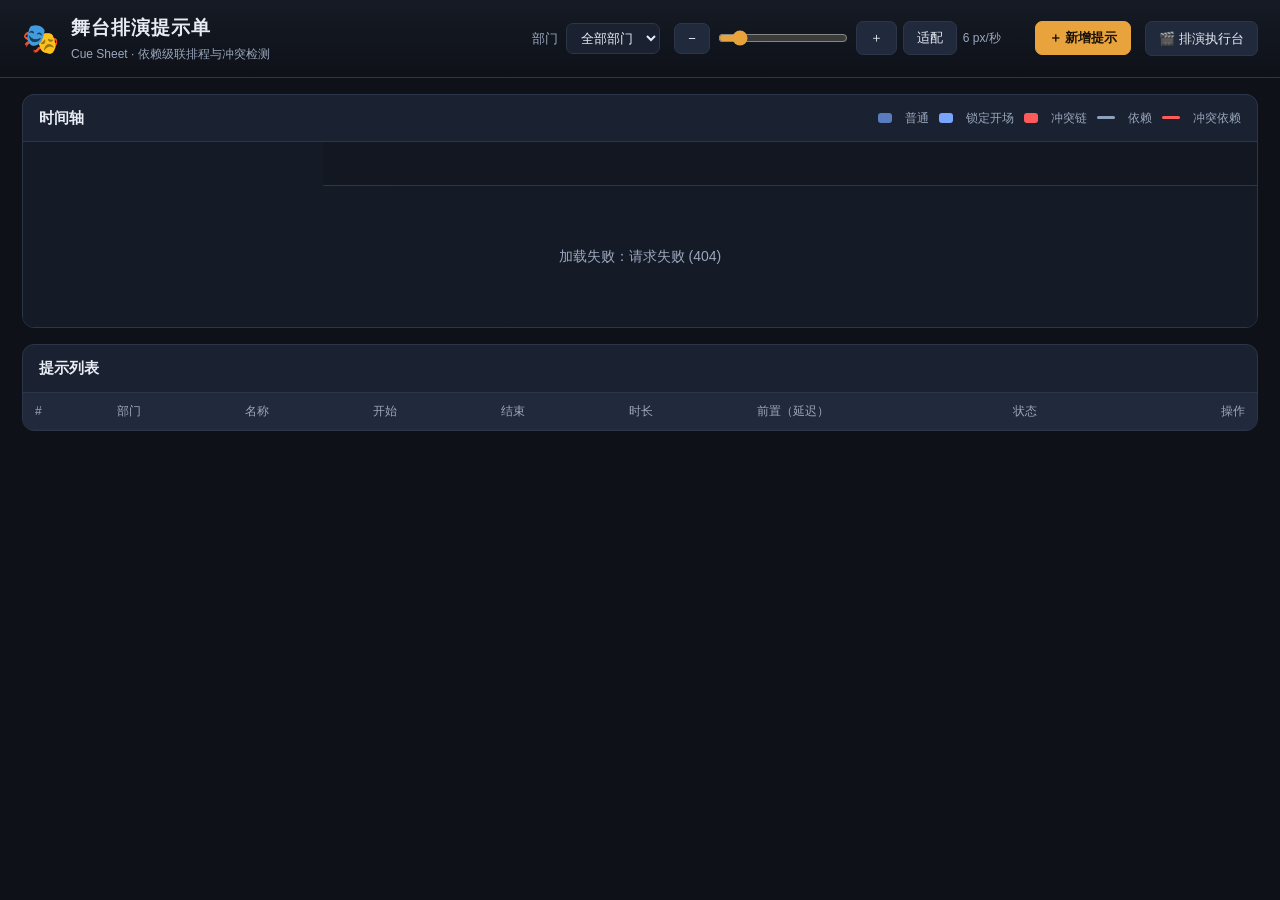
==== static/index.html @ 0afb1979 "GSB 39ecc097-865d-5ec3-a318-3188795ca2d4 initial: platform archive" ====
<!DOCTYPE html>
<html lang="zh-CN">
<head>
<meta charset="UTF-8" />
<meta name="viewport" content="width=device-width, initial-scale=1.0" />
<title>舞台排演提示单</title>
<link rel="stylesheet" href="/static/style.css" />
</head>
<body>
<header class="topbar">
  <div class="brand">
    <span class="brand-mark">🎭</span>
    <div>
      <h1>舞台排演提示单</h1>
      <p class="subtitle">Cue Sheet · 依赖级联排程与冲突检测</p>
    </div>
  </div>
  <div class="toolbar">
    <label class="tool">
      部门
      <select id="deptFilter"><option value="">全部部门</option></select>
    </label>
    <div class="tool zoom-tool">
      <button id="zoomOut" type="button" title="缩小">−</button>
      <input id="zoomRange" type="range" min="1" max="40" step="1" value="6"
             aria-label="时间轴缩放" />
      <button id="zoomIn" type="button" title="放大">＋</button>
      <button id="zoomFit" type="button" title="适配全部">适配</button>
      <span class="zoom-label"><span id="zoomVal">6</span> px/秒</span>
    </div>
    <button id="addBtn" class="primary" type="button">＋ 新增提示</button>
    <a class="nav-link" href="/console">🎬 排演执行台</a>
  </div>
</header>

<div id="conflictBanner" class="conflict-banner hidden"></div>

<main>
  <section class="panel timeline-panel">
    <div class="panel-head">
      <h2>时间轴</h2>
      <span class="legend">
        <i class="sw sw-normal"></i>普通
        <i class="sw sw-locked"></i>锁定开场
        <i class="sw sw-chain"></i>冲突链
        <i class="sw sw-edge"></i>依赖
        <i class="sw sw-conflict-edge"></i>冲突依赖
      </span>
    </div>
    <div id="timelineScroll" class="timeline-scroll">
      <div id="timelineInner" class="timeline-inner">
        <div id="ruler" class="ruler"></div>
        <div id="grid" class="grid-layer"></div>
        <svg id="edgeSvg" class="edge-layer" xmlns="http://www.w3.org/2000/svg"></svg>
        <div id="tracks" class="tracks"></div>
        <div id="emptyHint" class="empty-hint hidden">暂无提示，点击右上角「新增提示」开始排演</div>
      </div>
    </div>
  </section>

  <section class="panel table-panel">
    <div class="panel-head"><h2>提示列表</h2><span id="rowCount" class="muted"></span></div>
    <div class="table-wrap">
      <table id="cueTable">
        <thead>
          <tr>
            <th>#</th><th>部门</th><th>名称</th>
            <th>开始</th><th>结束</th><th>时长</th>
            <th>前置（延迟）</th><th>状态</th><th class="op-col">操作</th>
          </tr>
        </thead>
        <tbody id="cueTbody"></tbody>
      </table>
    </div>
  </section>
</main>

<!-- 编辑弹窗 -->
<div id="modalOverlay" class="modal-overlay hidden">
  <div class="modal" role="dialog" aria-modal="true">
    <h3 id="modalTitle">新增提示</h3>
    <form id="cueForm">
      <div class="form-grid">
        <label>部门
          <input type="text" id="fDepartment" list="deptList" required
                 maxlength="80" placeholder="灯光 / 音响 / 舞监…" />
          <datalist id="deptList"></datalist>
        </label>
        <label>名称
          <input type="text" id="fName" required maxlength="120" placeholder="如：第一幕灯光" />
        </label>
        <label>时长（秒）
          <input type="number" id="fDuration" required min="0" step="0.1" />
        </label>
        <label>锁定开场秒数（可选）
          <input type="number" id="fLocked" min="0" step="0.1"
                 placeholder="留空 = 按依赖自动推算" />
        </label>
        <label class="span2">排序权重
          <input type="number" id="fSort" value="0" step="1" />
        </label>
      </div>

      <div class="dep-head">
        <span>前置提示与延迟</span>
        <button type="button" id="addDepBtn" class="ghost">＋ 添加前置</button>
      </div>
      <div id="depRows"></div>
      <p class="hint">未锁定时，开始时间 = 所有前置「结束 + 延迟」的最大值。
        保存时若新增依赖形成环将被拒绝。</p>

      <div id="formError" class="form-error hidden"></div>
      <div class="modal-actions">
        <button type="button" id="cancelBtn" class="ghost">取消</button>
        <button type="submit" class="primary">保存</button>
      </div>
    </form>
  </div>
</div>

<script src="/static/app.js"></script>
</body>
</html>
---- static/style.css ----
:root {
  --bg: #0e1118;
  --bg-2: #151a24;
  --panel: #1a2130;
  --panel-2: #212a3c;
  --border: #2c3648;
  --text: #e8ecf4;
  --text-dim: #9aa7bd;
  --accent: #e8a33d;
  --accent-2: #f4c56e;
  --danger: #ef5d5d;
  --danger-bg: rgba(239, 93, 93, 0.12);
  --ok: #4caf7d;
  --locked: #7aa5ff;
  --chain: #ff5a5a;
  --row-h: 38px;
  --ruler-h: 44px;
  --label-w: 300px;
}

* { box-sizing: border-box; }

html, body {
  margin: 0;
  padding: 0;
  background: var(--bg);
  color: var(--text);
  font: 14px/1.5 "PingFang SC", "Microsoft YaHei", "Segoe UI", sans-serif;
}

/* --------------------------------------------------------------- 顶栏 */
.topbar {
  display: flex;
  align-items: center;
  justify-content: space-between;
  gap: 24px;
  flex-wrap: wrap;
  padding: 14px 22px;
  background: linear-gradient(180deg, var(--bg-2), var(--bg));
  border-bottom: 1px solid var(--border);
}
.brand { display: flex; align-items: center; gap: 12px; }
.brand-mark { font-size: 30px; }
.topbar h1 { font-size: 19px; margin: 0; letter-spacing: 1px; }
.subtitle { margin: 2px 0 0; color: var(--text-dim); font-size: 12px; }

.toolbar { display: flex; align-items: center; gap: 14px; flex-wrap: wrap; }
.tool { display: flex; align-items: center; gap: 8px; color: var(--text-dim); font-size: 13px; }
.tool select, .tool input[type="range"] { accent-color: var(--accent); }
.tool select {
  background: var(--panel);
  color: var(--text);
  border: 1px solid var(--border);
  border-radius: 7px;
  padding: 6px 10px;
}
.zoom-tool { gap: 6px; }
.zoom-tool input[type="range"] { width: 130px; }
.zoom-label { color: var(--text-dim); font-size: 12px; min-width: 58px; }

button {
  border: 1px solid var(--border);
  background: var(--panel-2);
  color: var(--text);
  border-radius: 7px;
  padding: 7px 13px;
  cursor: pointer;
  font-size: 13px;
}
button:hover { border-color: var(--accent); }
button.primary {
  background: var(--accent);
  border-color: var(--accent);
  color: #1a1206;
  font-weight: 600;
}
button.primary:hover { background: var(--accent-2); }
button.ghost { background: transparent; }
.nav-link {
  display: inline-block;
  padding: 7px 13px;
  border: 1px solid var(--border);
  border-radius: 7px;
  color: var(--text);
  text-decoration: none;
  font-size: 13px;
  background: var(--panel-2);
}
.nav-link:hover { border-color: var(--accent); }
button.danger-ghost { color: var(--danger); border-color: rgba(239,93,93,.4); background: transparent; }
button.danger-ghost:hover { background: var(--danger-bg); }

/* --------------------------------------------------------------- 冲突横幅 */
.conflict-banner {
  margin: 14px 22px 0;
  padding: 12px 16px;
  border: 1px solid var(--chain);
  background: var(--danger-bg);
  border-radius: 10px;
  font-size: 13px;
}
.conflict-banner h4 { margin: 0 0 6px; color: var(--chain); }
.conflict-banner ol { margin: 0; padding-left: 20px; }
.conflict-banner li { margin: 3px 0; }
.conflict-banner .chain-arrow { color: var(--chain); margin: 0 6px; font-weight: 700; }
.conflict-banner button { margin-top: 8px; padding: 3px 10px; font-size: 12px; }

/* --------------------------------------------------------------- 面板 */
main { padding: 16px 22px 32px; display: flex; flex-direction: column; gap: 16px; }
.panel {
  background: var(--panel);
  border: 1px solid var(--border);
  border-radius: 12px;
  overflow: hidden;
}
.panel-head {
  display: flex;
  align-items: center;
  justify-content: space-between;
  padding: 12px 16px;
  border-bottom: 1px solid var(--border);
}
.panel-head h2 { margin: 0; font-size: 15px; }
.muted { color: var(--text-dim); font-size: 12px; }
.legend { color: var(--text-dim); font-size: 12px; display: flex; gap: 10px; align-items: center; flex-wrap: wrap; }
.sw { display: inline-block; width: 14px; height: 10px; border-radius: 3px; margin-right: 3px; vertical-align: middle; }
.sw-normal { background: #5b7bbf; }
.sw-locked { background: var(--locked); }
.sw-chain { background: var(--chain); }
.sw-edge { background: #8fa0bd; height: 3px; width: 18px; }
.sw-conflict-edge { background: var(--chain); height: 3px; width: 18px; }

/* --------------------------------------------------------------- 时间轴 */
.timeline-scroll {
  overflow: auto;
  max-height: 460px;
  background:
    linear-gradient(90deg, rgba(20,26,38,.96), rgba(20,26,38,.92)),
    var(--bg-2);
}
.timeline-inner { position: relative; min-width: 100%; }

.ruler {
  position: sticky;
  top: 0;
  z-index: 5;
  height: var(--ruler-h);
  margin-left: var(--label-w);
  background: #121722;
  border-bottom: 1px solid var(--border);
}
.tick { position: absolute; top: 0; bottom: 0; border-left: 1px solid #283246; }
.tick.tick-major { border-left-color: #3a4763; }
.tick span {
  position: absolute;
  top: 6px;
  left: 5px;
  color: var(--text-dim);
  font-size: 11px;
  font-variant-numeric: tabular-nums;
}

.grid-layer {
  position: absolute;
  left: var(--label-w);
  right: 0;
  top: var(--ruler-h);
  bottom: 0;
  pointer-events: none;
}
.grid-v { position: absolute; top: 0; bottom: 0; border-left: 1px solid rgba(58,71,99,.28); }

.edge-layer {
  position: absolute;
  left: var(--label-w);
  top: var(--ruler-h);
  pointer-events: none;
  overflow: visible;
}
.edge-layer path { fill: none; stroke: #8fa0bd; stroke-width: 1.5; opacity: .55; }
.edge-layer path.conflict { stroke: var(--chain); stroke-width: 2.2; opacity: 1; }
.edge-layer path.hidden-edge { display: none; }

.tracks { position: relative; }
.track {
  display: flex;
  align-items: center;
  height: var(--row-h);
  border-bottom: 1px solid rgba(44,54,72,.5);
}
.track:nth-child(even) { background: rgba(255,255,255,.018); }
.track.dept-head {
  height: 30px;
  background: var(--panel-2);
  position: sticky;
  left: 0;
  z-index: 4;
}
.track.dept-head .dept-tag { margin-left: 12px; font-size: 12px; font-weight: 600; }
.track.dept-head .dept-count { color: var(--text-dim); margin-left: 8px; font-size: 11px; }

.track-label {
  position: sticky;
  left: 0;
  z-index: 3;
  flex: 0 0 var(--label-w);
  width: var(--label-w);
  height: 100%;
  display: flex;
  align-items: center;
  gap: 8px;
  padding: 0 12px;
  background: #141a26;
  border-right: 1px solid var(--border);
  cursor: pointer;
}
.track-label:hover { background: #1a2232; }
.dept-dot { width: 9px; height: 9px; border-radius: 50%; flex: 0 0 9px; }
.track-label .t-name {
  white-space: nowrap; overflow: hidden; text-overflow: ellipsis; font-size: 13px;
}
.track-label .t-dur { color: var(--text-dim); font-size: 11px; white-space: nowrap; }
.lock-ico { color: var(--locked); font-size: 11px; }

.track-area { position: relative; flex: 1 1 auto; height: 100%; }
.cue-bar {
  position: absolute;
  top: 6px;
  height: calc(var(--row-h) - 12px);
  border-radius: 6px;
  display: flex;
  align-items: center;
  padding: 0 9px;
  font-size: 11.5px;
  color: #fff;
  white-space: nowrap;
  overflow: hidden;
  cursor: pointer;
  box-shadow: 0 1px 3px rgba(0,0,0,.4);
  border: 1px solid transparent;
}
.cue-bar:hover { filter: brightness(1.15); }
.cue-bar.locked { background: linear-gradient(180deg, #8ab4ff, #5d83d6); }
.cue-bar.normal { background: linear-gradient(180deg, #6f8fcf, #4d6aa8); }
.cue-bar.in-chain {
  background: linear-gradient(180deg, #ff7b7b, #d84545);
  border-color: #ffb3b3;
  box-shadow: 0 0 0 1px rgba(255,90,90,.5), 0 0 12px rgba(255,90,90,.35);
}
.cue-bar .bar-time {
  margin-left: 8px;
  opacity: .85;
  font-variant-numeric: tabular-nums;
  font-size: 10.5px;
}
.cue-bar.in-cycle { outline: 2px dashed var(--danger); outline-offset: 1px; }

.empty-hint {
  padding: 60px 0;
  text-align: center;
  color: var(--text-dim);
}

/* --------------------------------------------------------------- 表格 */
.table-wrap { overflow-x: auto; }
table { width: 100%; border-collapse: collapse; font-size: 13px; }
th, td { padding: 9px 12px; text-align: left; border-bottom: 1px solid rgba(44,54,72,.6); vertical-align: middle; }
th { color: var(--text-dim); font-weight: 500; font-size: 12px; background: var(--panel-2); position: sticky; top: 0; }
tbody tr:hover { background: rgba(255,255,255,.025); }
td.num, th.num { font-variant-numeric: tabular-nums; white-space: nowrap; }
.tag {
  display: inline-flex; align-items: center; gap: 6px;
  background: var(--panel-2); border: 1px solid var(--border);
  border-radius: 20px; padding: 2px 10px; font-size: 12px;
}
.dept-dot-sm { width: 8px; height: 8px; border-radius: 50%; }
.dep-chip {
  display: inline-block; margin: 2px 4px 2px 0;
  background: rgba(138,180,255,.12); border: 1px solid rgba(138,180,255,.3);
  border-radius: 5px; padding: 1px 7px; font-size: 11.5px; color: #b9d0ff;
}
.dep-chip.conflict-dep {
  background: rgba(255,90,90,.14); border-color: rgba(255,90,90,.5); color: #ffb3b3;
}
.status-ok { color: var(--ok); font-size: 12px; }
.status-locked { color: var(--locked); font-size: 12px; }
.status-conflict { color: var(--chain); font-size: 12px; font-weight: 600; }
.op-col { text-align: right; }
.row-ops { display: flex; gap: 6px; justify-content: flex-end; }
.row-ops button { padding: 4px 10px; font-size: 12px; }

/* --------------------------------------------------------------- 弹窗 */
.modal-overlay {
  position: fixed; inset: 0; z-index: 50;
  background: rgba(6,9,15,.66);
  display: flex; align-items: flex-start; justify-content: center;
  padding: 5vh 16px;
  overflow-y: auto;
}
.modal {
  background: var(--panel);
  border: 1px solid var(--border);
  border-radius: 14px;
  width: min(640px, 100%);
  padding: 22px 24px;
  box-shadow: 0 24px 60px rgba(0,0,0,.5);
}
.modal h3 { margin: 0 0 16px; }
.form-grid {
  display: grid;
  grid-template-columns: 1fr 1fr;
  gap: 12px 16px;
  margin-bottom: 14px;
}
.form-grid label, .dep-row { font-size: 12.5px; color: var(--text-dim); }
.form-grid .span2 { grid-column: 1 / -1; }
input[type="text"], input[type="number"], select.f-input {
  width: 100%;
  margin-top: 5px;
  background: var(--bg-2);
  border: 1px solid var(--border);
  color: var(--text);
  border-radius: 7px;
  padding: 8px 10px;
  font-size: 13.5px;
}
input:focus { outline: none; border-color: var(--accent); }

.dep-head {
  display: flex; align-items: center; justify-content: space-between;
  margin: 6px 0 8px; font-size: 13px;
}
#depRows { display: flex; flex-direction: column; gap: 8px; }
.dep-row { display: flex; gap: 8px; align-items: center; }
.dep-row select { flex: 1 1 auto; }
.dep-row input { width: 120px; }
.dep-row select, .dep-row input {
  background: var(--bg-2); border: 1px solid var(--border); color: var(--text);
  border-radius: 7px; padding: 7px 9px; font-size: 13px;
}
.dep-row .dep-arrow { color: var(--text-dim); }
.dep-row button { padding: 6px 10px; }
.hint { color: var(--text-dim); font-size: 11.5px; margin: 12px 0 0; }
.form-error {
  margin-top: 12px; padding: 9px 12px; border-radius: 8px;
  background: var(--danger-bg); border: 1px solid rgba(255,90,90,.5);
  color: #ffb3b3; font-size: 12.5px;
}
.modal-actions { display: flex; justify-content: flex-end; gap: 10px; margin-top: 18px; }

.hidden { display: none !important; }

/* --------------------------------------------------------------- 响应式 */
@media (max-width: 760px) {
  :root { --label-w: 190px; }
  .form-grid { grid-template-columns: 1fr; }
  .form-grid .span2 { grid-column: auto; }
  .topbar { gap: 12px; }
}
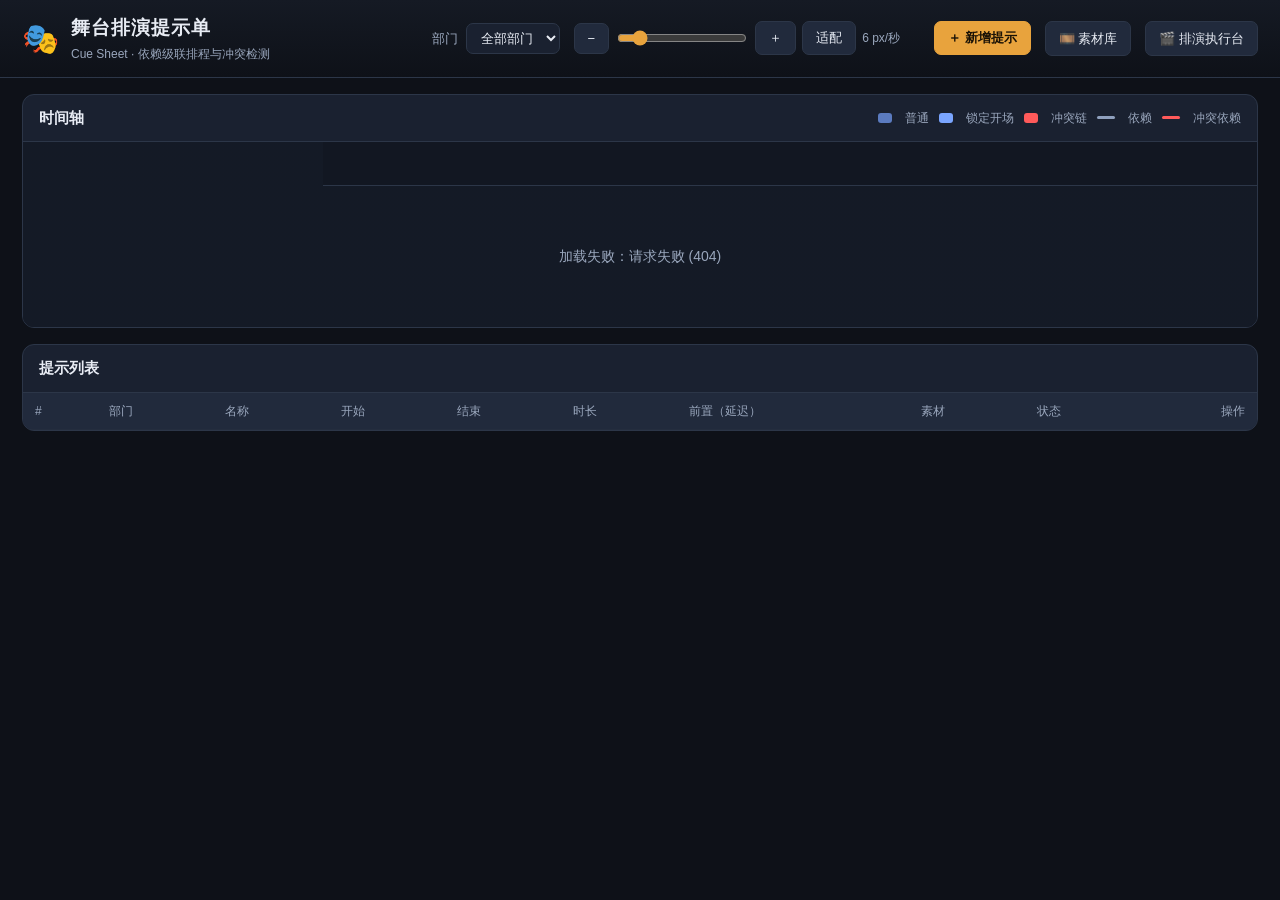
==== commit 3d597a5c: "GSB 39ecc097-865d-5ec3-a318-3188795ca2d4 A: platform archive" ====
--- a/static/index.html
+++ b/static/index.html
@@ -29,6 +29,7 @@
       <span class="zoom-label"><span id="zoomVal">6</span> px/秒</span>
     </div>
     <button id="addBtn" class="primary" type="button">＋ 新增提示</button>
+    <a class="nav-link" href="/media">🎞️ 素材库</a>
     <a class="nav-link" href="/console">🎬 排演执行台</a>
   </div>
 </header>
@@ -66,7 +67,7 @@
           <tr>
             <th>#</th><th>部门</th><th>名称</th>
             <th>开始</th><th>结束</th><th>时长</th>
-            <th>前置（延迟）</th><th>状态</th><th class="op-col">操作</th>
+            <th>前置（延迟）</th><th>素材</th><th>状态</th><th class="op-col">操作</th>
           </tr>
         </thead>
         <tbody id="cueTbody"></tbody>
@@ -109,6 +110,19 @@
       <p class="hint">未锁定时，开始时间 = 所有前置「结束 + 延迟」的最大值。
         保存时若新增依赖形成环将被拒绝。</p>
 
+      <div class="dep-head media-head">
+        <span>绑定素材（音频 / 视频 / 图片）</span>
+        <span class="muted">从素材库选择，可多选</span>
+      </div>
+      <div id="mediaPick" class="media-pick">
+        <div class="media-pick-bar">
+          <select id="mediaSelect"></select>
+          <button type="button" id="addMediaBtn" class="ghost">＋ 绑定</button>
+          <a class="nav-link media-open-lib" href="/media" target="_blank">打开素材库 ↗</a>
+        </div>
+        <div id="mediaChips" class="media-chips"></div>
+      </div>
+
       <div id="formError" class="form-error hidden"></div>
       <div class="modal-actions">
         <button type="button" id="cancelBtn" class="ghost">取消</button>
--- a/static/style.css
+++ b/static/style.css
@@ -350,6 +350,36 @@
 
 .hidden { display: none !important; }
 
+/* --------------------------------------------------------------- 素材 */
+.media-chip {
+  display: inline-flex; align-items: center; gap: 4px;
+  border-radius: 5px; padding: 1px 8px; font-size: 11.5px;
+  border: 1px solid rgba(76,175,125,.35);
+  background: rgba(76,175,125,.1); color: #9fe0bd;
+  white-space: nowrap;
+}
+.media-chip.notready {
+  border-color: rgba(255,90,90,.55);
+  background: rgba(255,90,90,.13); color: #ffb3b3;
+}
+.media-head { margin-top: 14px; }
+.media-pick { margin-bottom: 4px; }
+.media-pick-bar { display: flex; gap: 8px; align-items: center; }
+.media-pick-bar select {
+  flex: 1 1 auto;
+  background: var(--bg-2); border: 1px solid var(--border); color: var(--text);
+  border-radius: 7px; padding: 7px 9px; font-size: 13px;
+}
+.media-open-lib { padding: 6px 10px; font-size: 12px; white-space: nowrap; }
+.media-chips { display: flex; flex-wrap: wrap; gap: 6px; margin-top: 9px; }
+.media-chips .chip-x {
+  border: none; background: transparent; color: inherit;
+  cursor: pointer; padding: 0 0 0 3px; font-size: 13px; line-height: 1;
+}
+.media-chips .chip-x:hover { color: #fff; }
+.media-mini { display: inline-flex; gap: 3px; }
+.media-mini a { text-decoration: none; }
+
 /* --------------------------------------------------------------- 响应式 */
 @media (max-width: 760px) {
   :root { --label-w: 190px; }
